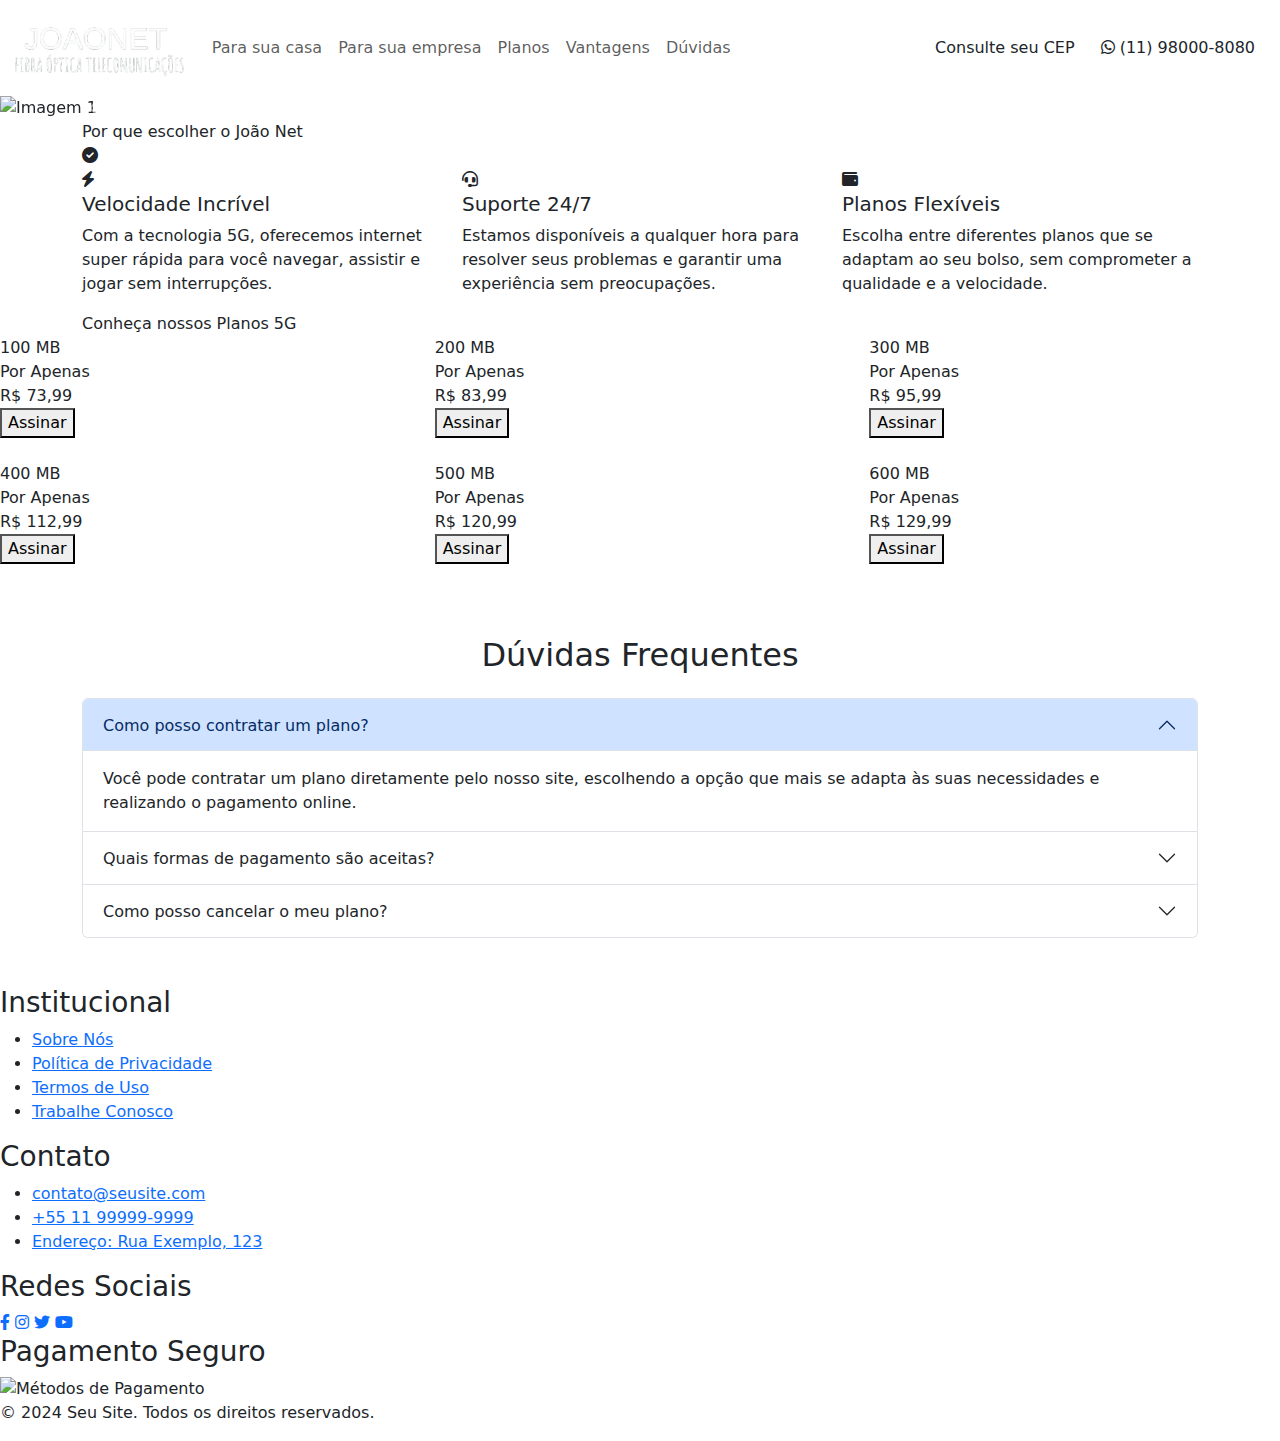
==== site-pacote-internet/src/main/resources/static/index.html @ 07263a7a "seção de Vantagem e Dúvidas" ====
<!DOCTYPE html>
<html lang="pt-BR">

<head>
    <meta charset="UTF-8">
    <meta name="viewport" content="width=device-width, initial-scale=1.0">
    <title>João Net</title>
    <link rel="stylesheet" href="/css/style.css">
    <link rel="stylesheet" href="https://cdnjs.cloudflare.com/ajax/libs/font-awesome/6.0.0/css/all.min.css">
    <link href="https://cdn.jsdelivr.net/npm/bootstrap@5.3.0/dist/css/bootstrap.min.css" rel="stylesheet">
    <link href="https://fonts.googleapis.com/css2?family=Passion+One:wght@400;700&display=swap" rel="stylesheet">
    <link rel="stylesheet" href="https://unpkg.com/leaflet@1.7.1/dist/leaflet.css" />
    <script src="https://unpkg.com/leaflet@1.7.1/dist/leaflet.js"></script>
</head>

<body>
<header>
    <nav class="navbar navbar-expand-lg ">
        <div class="container-fluid">
            <a class="navbar-brand" href="#">
                <img src="img/logo2.png" alt="Sua Marca" style="height: 70px;">

            </a>


            <button class="navbar-toggler" type="button" data-bs-toggle="collapse" data-bs-target="#navbarNav" aria-controls="navbarNav" aria-expanded="false" aria-label="Toggle navigation">
                <span class="navbar-toggler-icon"></span>
            </button>

            <!-- Itens de navegação -->
            <div class="collapse navbar-collapse" id="navbarNav">
                <ul class="navbar-nav ml-auto">
                    <li class="nav-item">
                        <a class="nav-link" href="#">Para sua casa</a>
                    </li>
                    <li class="nav-item">
                        <a class="nav-link" href="#">Para sua empresa</a>
                    </li>
                    <li class="nav-item dropdown">
                        <a class="nav-link" href="#conheca" >Planos</a>
                    </li>
                    <li class="nav-item">
                        <a class="nav-link" href="#">Vantagens</a>
                    </li>
                    <li class="nav-item">
                        <a class="nav-link" href="#">Dúvidas</a>
                    </li>
                </ul>
            </div>

            <!-- Parte direita com o botão e WhatsApp -->
            <div class="d-flex">
                <button class="btn nav-phone" id="abrirPopup">Consulte seu CEP</button>
                <a href="https://wa.me/5511980008080" class="btn nav-whatsapp"><i class="fab fa-whatsapp"></i> (11) 98000-8080</a>
            </div>
        </div>
    </nav>

    <!-- Adicione o script do Bootstrap e do Popper.js -->
    <script src="https://cdnjs.cloudflare.com/ajax/libs/popper.js/2.10.2/umd/popper.min.js"></script>
    <script src="https://stackpath.bootstrapcdn.com/bootstrap/4.5.2/js/bootstrap.min.js"></script>
    <div class="navbar-underline"></div>

</header>

<!-- Popup -->
<div id="popupCep" class="popup" style="display: none;">
    <div class="popup-conteudo">
        <span class="fechar" id="fecharPopup">&times;</span>
        <h2>Consulte seu CEP</h2>
        <form id="formCep">
            <label for="cep">Digite seu CEP:</label>
            <input type="text" id="cepPopup" name="cep" required>
            <button type="submit" class="btn-buscar">Buscar</button>
        </form>
        <div id="mapa" style="width: 100%; height: 300px;"></div>
    </div>
</div>
<!-- Carrossel Bootstrap -->
<div id="carouselExampleIndicators" class="carousel slide" data-bs-ride="carousel">
    <div class="carousel-indicators">
        <button type="button" data-bs-target="#carouselExampleIndicators" data-bs-slide-to="0" class="active"
                aria-current="true" aria-label="Slide 1"></button>
        <button type="button" data-bs-target="#carouselExampleIndicators" data-bs-slide-to="1" aria-label="Slide 2"></button>
        <button type="button" data-bs-target="#carouselExampleIndicators" data-bs-slide-to="2" aria-label="Slide 3"></button>
    </div>
    <div class="carousel-inner">
        <div class="carousel-item active">
            <img src="/img/imgVisual.jpeg" class="d-block w-100" alt="Imagem 1">
        </div>
        <div class="carousel-item">
            <img src="/img/banner-sua-casa-1.png" class="d-block w-100" alt="Imagem 2">
        </div>
        <div class="carousel-item">
            <img src="/img/slide04.jpg" class="d-block w-100" alt="Imagem 3">
        </div>
    </div>
    <button class="carousel-control-prev" type="button" data-bs-target="#carouselExampleIndicators" data-bs-slide="prev">
        <span class="carousel-control-prev-icon" aria-hidden="true"></span>
        <span class="visually-hidden">Previous</span>
    </button>
    <button class="carousel-control-next" type="button" data-bs-target="#carouselExampleIndicators" data-bs-slide="next">
        <span class="carousel-control-next-icon" aria-hidden="true"></span>
        <span class="visually-hidden">Next</span>
    </button>
</div>

<!-- Seção Vantagens -->
<div id="vantagens" class="vantagens">
    <div class="container">
        <div class="box">
            <div class="box-content">
                <div class="titulo-container">
                    <span class="titulo-parte1">Por que escolher o</span>
                    <span class="titulo-parte2">João Net</span>
                </div>
            </div>
            <div class="box-icon">
                <i class="fas fa-check-circle"></i>
            </div>
        </div>

        <div class="row">
            <div class="col-md-4">
                <div class="vantagem-item">
                    <i class="fas fa-bolt"></i>
                    <h5>Velocidade Incrível</h5>
                    <p>Com a tecnologia 5G, oferecemos internet super rápida para você navegar, assistir e jogar sem interrupções.</p>
                </div>
            </div>
            <div class="col-md-4">
                <div class="vantagem-item">
                    <i class="fas fa-headset"></i>
                    <h5>Suporte 24/7</h5>
                    <p>Estamos disponíveis a qualquer hora para resolver seus problemas e garantir uma experiência sem preocupações.</p>
                </div>
            </div>
            <div class="col-md-4">
                <div class="vantagem-item">
                    <i class="fas fa-wallet"></i>
                    <h5>Planos Flexíveis</h5>
                    <p>Escolha entre diferentes planos que se adaptam ao seu bolso, sem comprometer a qualidade e a velocidade.</p>
                </div>
            </div>
        </div>
    </div>
</div>


<!-- Seção Conheça nossos Planos 5G -->
<div id="conheca" class="planos-5g">
    <div class="container">
        <div class="box">
            <div class="box-content">
                <div class="titulo-container">
                    <span class="titulo-parte1">Conheça nossos</span>
                    <span class="titulo-parte2">Planos 5G</span>
                </div>
            </div>
            <div class="box-icon"></div>
        </div>
    </div>
</div>

<!-- Cards de Planos -->
<div class="container-card">
    <div class="row">
        <div class="col-md-4 mb-4">
            <div class="card-plano">
                <div class="card-cabecalho">
                    <div class="texto-velocidade">
                        <span class="numero">100</span>
                        <span class="unidade">MB </span>
                    </div>
                </div>
                <div class="card-preco-container">
                    <div class="texto-preco">Por Apenas</div>
                </div>
                <div class="card-descricao">
                    <div class="preco">
                        <span class="preco-simbolo">R$</span>
                        <span class="preco-valor">73,99</span>
                    </div>
                </div>
                <a href="cadastro.html">
                    <button class="botao-assinar">Assinar</button>
                </a>
            </div>
        </div>
        <div class="col-md-4 mb-4">
            <div class="card-plano">
                <div class="card-cabecalho">
                    <div class="texto-velocidade">
                        <span class="numero">200</span>
                        <span class="unidade">MB</span>
                    </div>
                </div>
                <div class="card-preco-container">
                    <div class="texto-preco">Por Apenas</div>
                </div>
                <div class="card-descricao">
                    <div class="preco">
                        <span class="preco-simbolo">R$</span>
                        <span class="preco-valor">83,99</span>
                    </div>
                </div>
                <a href="cadastro.html">
                    <button class="botao-assinar">Assinar</button>
                </a>
            </div>
        </div>
        <div class="col-md-4 mb-4">
            <div class="card-plano">
                <div class="card-cabecalho">
                    <div class="texto-velocidade">
                        <span class="numero">300</span>
                        <span class="unidade">MB</span>
                    </div>
                </div>
                <div class="card-preco-container">
                    <div class="texto-preco">Por Apenas</div>
                </div>
                <div class="card-descricao">
                    <div class="preco">
                        <span class="preco-simbolo">R$</span>
                        <span class="preco-valor">95,99</span>
                    </div>
                </div>
                <a href="cadastro.html">
                    <button class="botao-assinar">Assinar</button>
                </a>
            </div>
        </div>
    </div>
    <div class="row">
        <div class="col-md-4 mb-4">
            <div class="card-plano">
                <div class="card-cabecalho">
                    <div class="texto-velocidade">
                        <span class="numero">400</span>
                        <span class="unidade">MB</span>
                    </div>
                </div>
                <div class="card-preco-container">
                    <div class="texto-preco">Por Apenas</div>
                </div>
                <div class="card-descricao">
                    <div class="preco">
                        <span class="preco-simbolo">R$</span>
                        <span class="preco-valor">112,99</span>
                    </div>
                </div>
                <a href="cadastro.html">
                    <button class="botao-assinar">Assinar</button>
                </a>
            </div>
        </div>
        <div class="col-md-4 mb-4">
            <div class="card-plano">
                <div class="card-cabecalho">
                    <div class="texto-velocidade">
                        <span class="numero">500</span>
                        <span class="unidade">MB</span>
                    </div>
                </div>
                <div class="card-preco-container">
                    <div class="texto-preco">Por Apenas</div>
                </div>
                <div class="card-descricao">
                    <div class="preco">
                        <span class="preco-simbolo">R$</span>
                        <span class="preco-valor">120,99</span>
                    </div>
                </div>
                <a href="cadastro.html">
                    <button class="botao-assinar">Assinar</button>
                </a>
            </div>
        </div>
        <div class="col-md-4 mb-4">
            <div class="card-plano">
                <div class="card-cabecalho">
                    <div class="texto-velocidade">
                        <span class="numero">600</span>
                        <span class="unidade">MB</span>
                    </div>
                </div>
                <div class="card-preco-container">
                    <div class="texto-preco">Por Apenas</div>
                </div>
                <div class="card-descricao">
                    <div class="preco">
                        <span class="preco-simbolo">R$</span>
                        <span class="preco-valor">129,99</span>
                    </div>
                </div>
                <a href="cadastro.html">
                    <button class="botao-assinar">Assinar</button>
                </a>
            </div>
        </div>
    </div>
</div>

<!-- Dúvidas -->
<section id="duvidas" class="duvidas py-5">
    <div class="container">
        <h2 class="text-center mb-4">Dúvidas Frequentes</h2>
        <div class="accordion" id="accordionDúvidas">
            <div class="accordion-item">
                <h2 class="accordion-header" id="headingOne">
                    <button class="accordion-button" type="button" data-bs-toggle="collapse" data-bs-target="#collapseOne" aria-expanded="true" aria-controls="collapseOne">
                        Como posso contratar um plano?
                    </button>
                </h2>
                <div id="collapseOne" class="accordion-collapse collapse show" aria-labelledby="headingOne" data-bs-parent="#accordionDúvidas">
                    <div class="accordion-body">
                        Você pode contratar um plano diretamente pelo nosso site, escolhendo a opção que mais se adapta às suas necessidades e realizando o pagamento online.
                    </div>
                </div>
            </div>
            <div class="accordion-item">
                <h2 class="accordion-header" id="headingTwo">
                    <button class="accordion-button collapsed" type="button" data-bs-toggle="collapse" data-bs-target="#collapseTwo" aria-expanded="false" aria-controls="collapseTwo">
                        Quais formas de pagamento são aceitas?
                    </button>
                </h2>
                <div id="collapseTwo" class="accordion-collapse collapse" aria-labelledby="headingTwo" data-bs-parent="#accordionDúvidas">
                    <div class="accordion-body">
                        Aceitamos pagamentos via cartão de crédito, débito e transferência bancária.
                    </div>
                </div>
            </div>
            <div class="accordion-item">
                <h2 class="accordion-header" id="headingThree">
                    <button class="accordion-button collapsed" type="button" data-bs-toggle="collapse" data-bs-target="#collapseThree" aria-expanded="false" aria-controls="collapseThree">
                        Como posso cancelar o meu plano?
                    </button>
                </h2>
                <div id="collapseThree" class="accordion-collapse collapse" aria-labelledby="headingThree" data-bs-parent="#accordionDúvidas">
                    <div class="accordion-body">
                        O cancelamento pode ser feito através da sua área de cliente, na seção "Meus Planos", ou entrando em contato com nosso suporte.
                    </div>
                </div>
            </div>
        </div>
    </div>
</section>

<footer class="site-footer">
    <div class="footer-container">
        <div class="footer-column">
            <h3>Institucional</h3>
            <ul>
                <li><a href="#">Sobre Nós</a></li>
                <li><a href="#">Política de Privacidade</a></li>
                <li><a href="#">Termos de Uso</a></li>
                <li><a href="#">Trabalhe Conosco</a></li>
            </ul>
        </div>
        <div class="footer-column">
            <h3>Contato</h3>
            <ul>
                <li><a href="mailto:contato@seusite.com">contato@seusite.com</a></li>
                <li><a href="tel:+5511999999999">+55 11 99999-9999</a></li>
                <li><a href="#">Endereço: Rua Exemplo, 123</a></li>
            </ul>
        </div>
        <div class="footer-column">
            <h3>Redes Sociais</h3>
            <div class="social-icons">
                <a href="#"><i class="fab fa-facebook-f"></i></a>
                <a href="#"><i class="fab fa-instagram"></i></a>
                <a href="#"><i class="fab fa-twitter"></i></a>
                <a href="#"><i class="fab fa-youtube"></i></a>
            </div>
        </div>
        <div class="footer-column">
            <h3>Pagamento Seguro</h3>
            <img class="img_Pag" src="https://bookshoplivrosbr.com.br/wp-content/webp-express/webp-images/uploads/2020/06/compra-segura.png.webp" alt="Métodos de Pagamento">
        </div>
    </div>
    <div class="footer-bottom">
        <p>&copy; 2024 Seu Site. Todos os direitos reservados.</p>
    </div>
</footer>

<script src="https://cdn.jsdelivr.net/npm/bootstrap@5.3.0/dist/js/bootstrap.bundle.min.js"></script>
<script src="/js/scriptPopUp.js"></script>
</body>

</html>
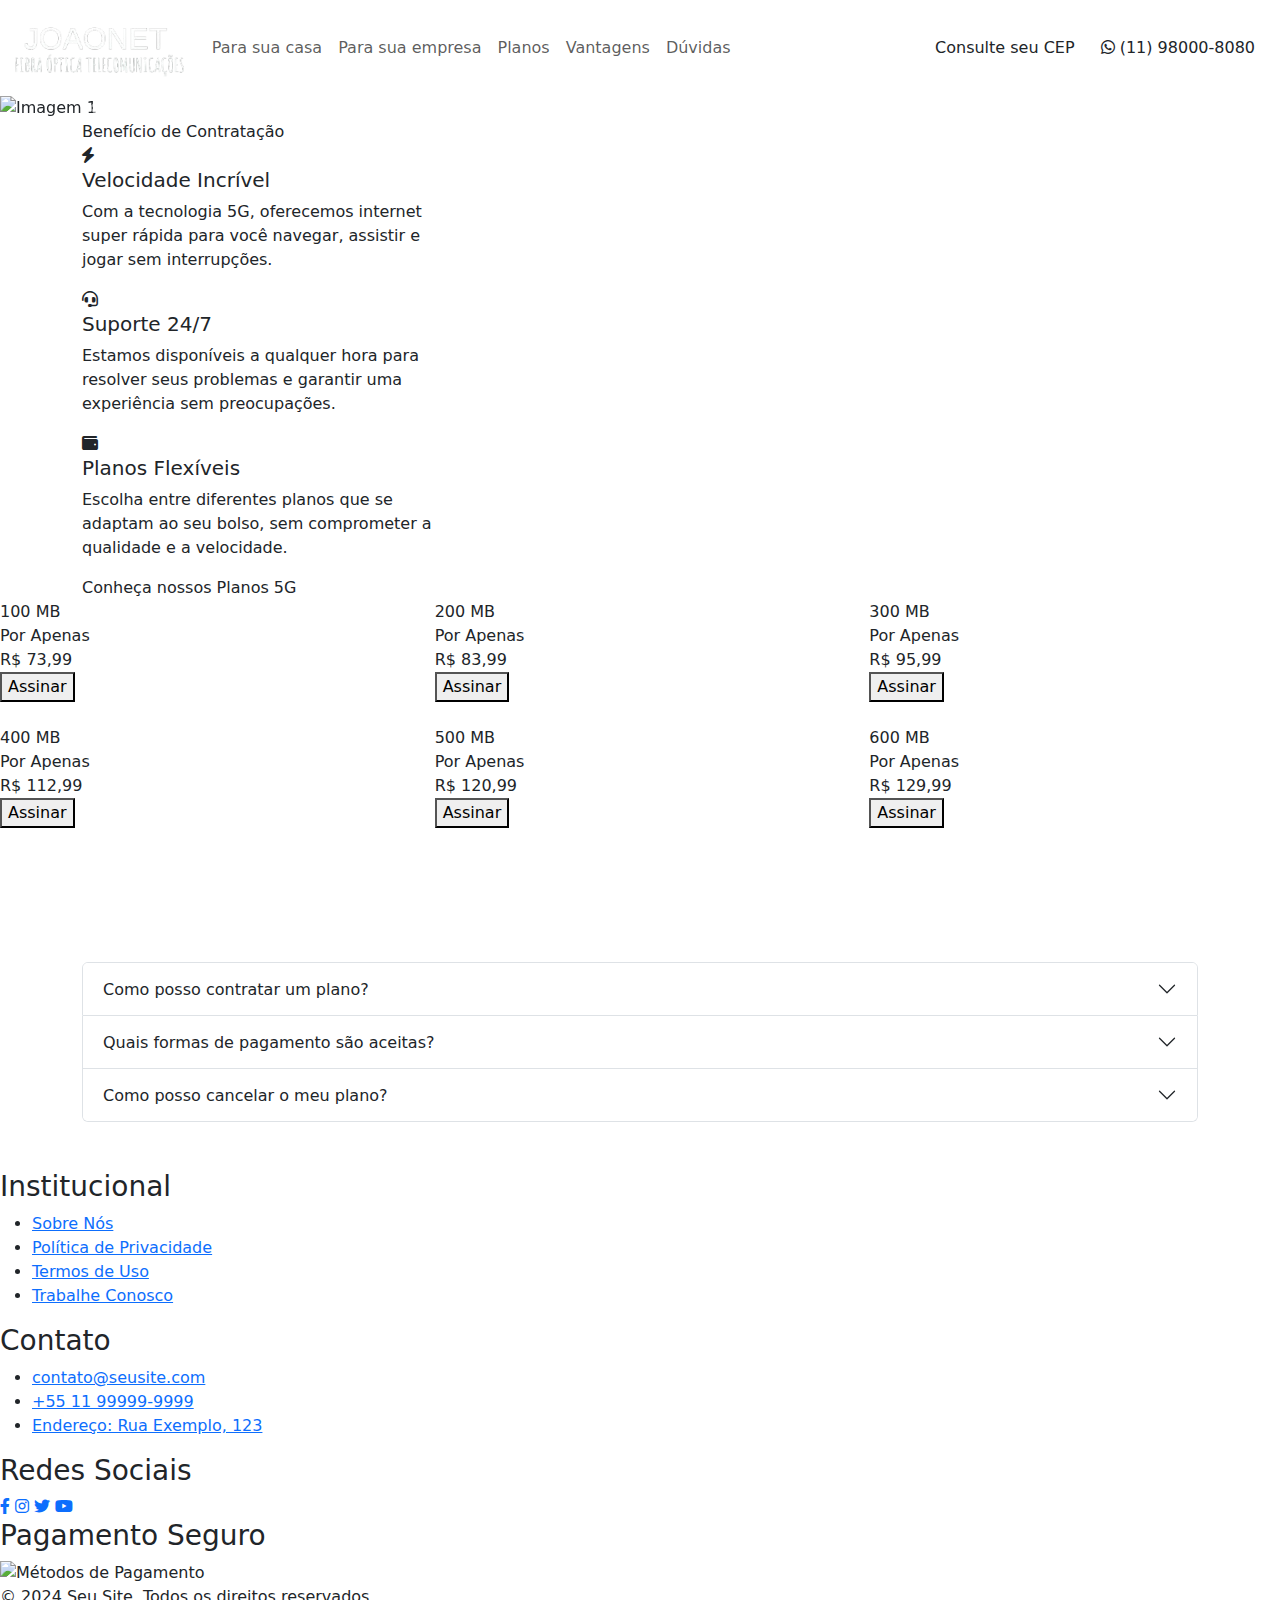
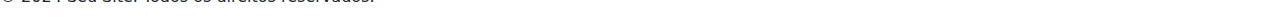
==== commit 028c13ae: "alterações no layout dos beneficios" ====
--- a/site-pacote-internet/src/main/resources/static/index.html
+++ b/site-pacote-internet/src/main/resources/static/index.html
@@ -40,10 +40,10 @@
                         <a class="nav-link" href="#conheca" >Planos</a>
                     </li>
                     <li class="nav-item">
-                        <a class="nav-link" href="#">Vantagens</a>
+                        <a class="nav-link" href="#vantagens">Vantagens</a>
                     </li>
                     <li class="nav-item">
-                        <a class="nav-link" href="#">Dúvidas</a>
+                        <a class="nav-link" href="#duvidas">Dúvidas</a>
                     </li>
                 </ul>
             </div>
@@ -105,22 +105,18 @@
     </button>
 </div>
 
-<!-- Seção Vantagens -->
 <div id="vantagens" class="vantagens">
     <div class="container">
         <div class="box">
             <div class="box-content">
                 <div class="titulo-container">
-                    <span class="titulo-parte1">Por que escolher o</span>
-                    <span class="titulo-parte2">João Net</span>
-                </div>
-            </div>
-            <div class="box-icon">
-                <i class="fas fa-check-circle"></i>
-            </div>
-        </div>
-
-        <div class="row">
+                    <span class="titulo-parte2">Benefício de Contratação</span>
+                </div>
+            </div>
+        </div>
+
+        <!-- Novo contêiner para agrupar os itens -->
+        <div class="vantagens-container">
             <div class="col-md-4">
                 <div class="vantagem-item">
                     <i class="fas fa-bolt"></i>
@@ -305,15 +301,15 @@
 <!-- Dúvidas -->
 <section id="duvidas" class="duvidas py-5">
     <div class="container">
-        <h2 class="text-center mb-4">Dúvidas Frequentes</h2>
+        <h2 class="text-center mb-4" style="color: white;">Dúvidas Frequentes</h2>
         <div class="accordion" id="accordionDúvidas">
             <div class="accordion-item">
                 <h2 class="accordion-header" id="headingOne">
-                    <button class="accordion-button" type="button" data-bs-toggle="collapse" data-bs-target="#collapseOne" aria-expanded="true" aria-controls="collapseOne">
+                    <button class="accordion-button collapsed" type="button" data-bs-toggle="collapse" data-bs-target="#collapseOne" aria-expanded="false" aria-controls="collapseOne">
                         Como posso contratar um plano?
                     </button>
                 </h2>
-                <div id="collapseOne" class="accordion-collapse collapse show" aria-labelledby="headingOne" data-bs-parent="#accordionDúvidas">
+                <div id="collapseOne" class="accordion-collapse collapse" aria-labelledby="headingOne" data-bs-parent="#accordionDúvidas">
                     <div class="accordion-body">
                         Você pode contratar um plano diretamente pelo nosso site, escolhendo a opção que mais se adapta às suas necessidades e realizando o pagamento online.
                     </div>
@@ -346,6 +342,27 @@
         </div>
     </div>
 </section>
+
+<script>
+    document.addEventListener("DOMContentLoaded", function () {
+        let accordionHeaders = document.querySelectorAll(".accordion-header");
+
+        accordionHeaders.forEach(header => {
+            let button = header.querySelector("button");
+            let targetId = button.getAttribute("data-bs-target");
+            let collapseItem = new bootstrap.Collapse(targetId, { toggle: false });
+
+            header.addEventListener("mouseover", function () {
+                collapseItem.show();
+            });
+
+            header.addEventListener("mouseleave", function () {
+                collapseItem.hide();
+            });
+        });
+    });
+</script>
+
 
 <footer class="site-footer">
     <div class="footer-container">
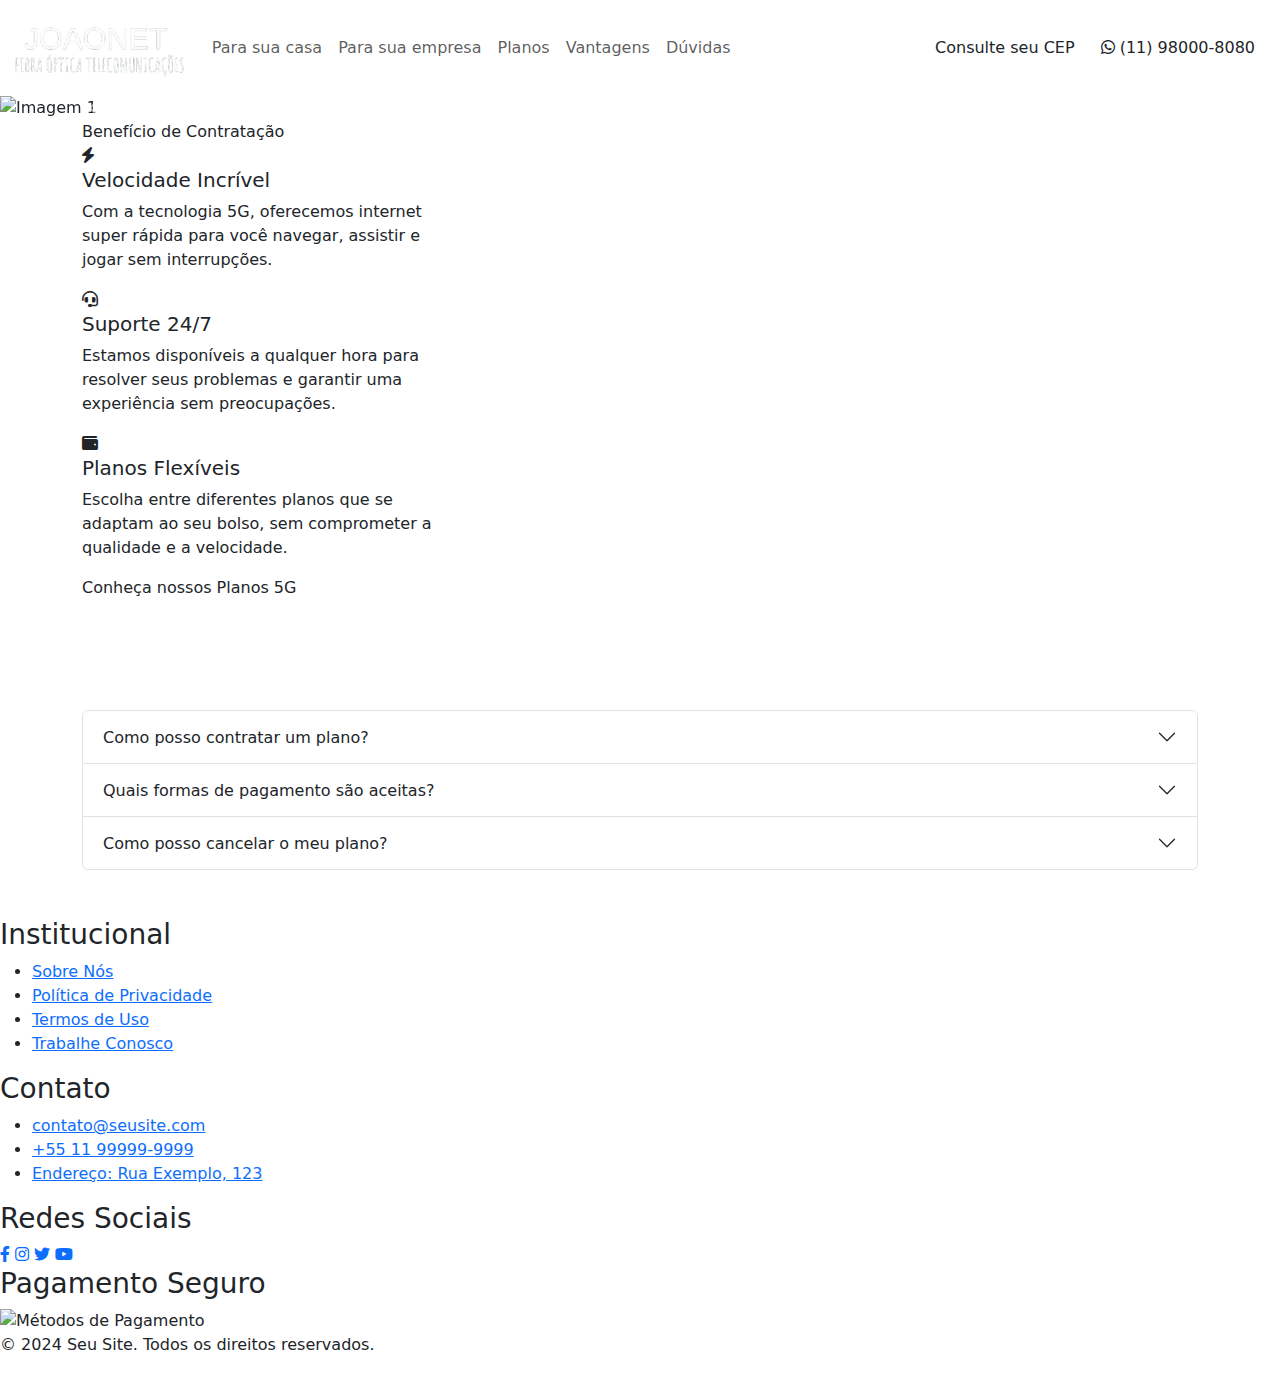
==== commit dd8a6afc: "atualização dos Card's" ====
--- a/site-pacote-internet/src/main/resources/static/index.html
+++ b/site-pacote-internet/src/main/resources/static/index.html
@@ -160,143 +160,11 @@
 
 <!-- Cards de Planos -->
 <div class="container-card">
-    <div class="row">
-        <div class="col-md-4 mb-4">
-            <div class="card-plano">
-                <div class="card-cabecalho">
-                    <div class="texto-velocidade">
-                        <span class="numero">100</span>
-                        <span class="unidade">MB </span>
-                    </div>
-                </div>
-                <div class="card-preco-container">
-                    <div class="texto-preco">Por Apenas</div>
-                </div>
-                <div class="card-descricao">
-                    <div class="preco">
-                        <span class="preco-simbolo">R$</span>
-                        <span class="preco-valor">73,99</span>
-                    </div>
-                </div>
-                <a href="cadastro.html">
-                    <button class="botao-assinar">Assinar</button>
-                </a>
-            </div>
-        </div>
-        <div class="col-md-4 mb-4">
-            <div class="card-plano">
-                <div class="card-cabecalho">
-                    <div class="texto-velocidade">
-                        <span class="numero">200</span>
-                        <span class="unidade">MB</span>
-                    </div>
-                </div>
-                <div class="card-preco-container">
-                    <div class="texto-preco">Por Apenas</div>
-                </div>
-                <div class="card-descricao">
-                    <div class="preco">
-                        <span class="preco-simbolo">R$</span>
-                        <span class="preco-valor">83,99</span>
-                    </div>
-                </div>
-                <a href="cadastro.html">
-                    <button class="botao-assinar">Assinar</button>
-                </a>
-            </div>
-        </div>
-        <div class="col-md-4 mb-4">
-            <div class="card-plano">
-                <div class="card-cabecalho">
-                    <div class="texto-velocidade">
-                        <span class="numero">300</span>
-                        <span class="unidade">MB</span>
-                    </div>
-                </div>
-                <div class="card-preco-container">
-                    <div class="texto-preco">Por Apenas</div>
-                </div>
-                <div class="card-descricao">
-                    <div class="preco">
-                        <span class="preco-simbolo">R$</span>
-                        <span class="preco-valor">95,99</span>
-                    </div>
-                </div>
-                <a href="cadastro.html">
-                    <button class="botao-assinar">Assinar</button>
-                </a>
-            </div>
-        </div>
-    </div>
-    <div class="row">
-        <div class="col-md-4 mb-4">
-            <div class="card-plano">
-                <div class="card-cabecalho">
-                    <div class="texto-velocidade">
-                        <span class="numero">400</span>
-                        <span class="unidade">MB</span>
-                    </div>
-                </div>
-                <div class="card-preco-container">
-                    <div class="texto-preco">Por Apenas</div>
-                </div>
-                <div class="card-descricao">
-                    <div class="preco">
-                        <span class="preco-simbolo">R$</span>
-                        <span class="preco-valor">112,99</span>
-                    </div>
-                </div>
-                <a href="cadastro.html">
-                    <button class="botao-assinar">Assinar</button>
-                </a>
-            </div>
-        </div>
-        <div class="col-md-4 mb-4">
-            <div class="card-plano">
-                <div class="card-cabecalho">
-                    <div class="texto-velocidade">
-                        <span class="numero">500</span>
-                        <span class="unidade">MB</span>
-                    </div>
-                </div>
-                <div class="card-preco-container">
-                    <div class="texto-preco">Por Apenas</div>
-                </div>
-                <div class="card-descricao">
-                    <div class="preco">
-                        <span class="preco-simbolo">R$</span>
-                        <span class="preco-valor">120,99</span>
-                    </div>
-                </div>
-                <a href="cadastro.html">
-                    <button class="botao-assinar">Assinar</button>
-                </a>
-            </div>
-        </div>
-        <div class="col-md-4 mb-4">
-            <div class="card-plano">
-                <div class="card-cabecalho">
-                    <div class="texto-velocidade">
-                        <span class="numero">600</span>
-                        <span class="unidade">MB</span>
-                    </div>
-                </div>
-                <div class="card-preco-container">
-                    <div class="texto-preco">Por Apenas</div>
-                </div>
-                <div class="card-descricao">
-                    <div class="preco">
-                        <span class="preco-simbolo">R$</span>
-                        <span class="preco-valor">129,99</span>
-                    </div>
-                </div>
-                <a href="cadastro.html">
-                    <button class="botao-assinar">Assinar</button>
-                </a>
-            </div>
-        </div>
-    </div>
-</div>
+    <div class="row" id="planos-container">
+        <!-- Os cards de planos serão inseridos dinamicamente aqui -->
+    </div>
+</div>
+
 
 <!-- Dúvidas -->
 <section id="duvidas" class="duvidas py-5">
@@ -403,7 +271,8 @@
 </footer>
 
 <script src="https://cdn.jsdelivr.net/npm/bootstrap@5.3.0/dist/js/bootstrap.bundle.min.js"></script>
-<script src="/js/scriptPopUp.js"></script>
+<script src="js/scriptPopUp.js"></script>
+<script src="js/scriptCard.js"></script>
 </body>
 
 </html>
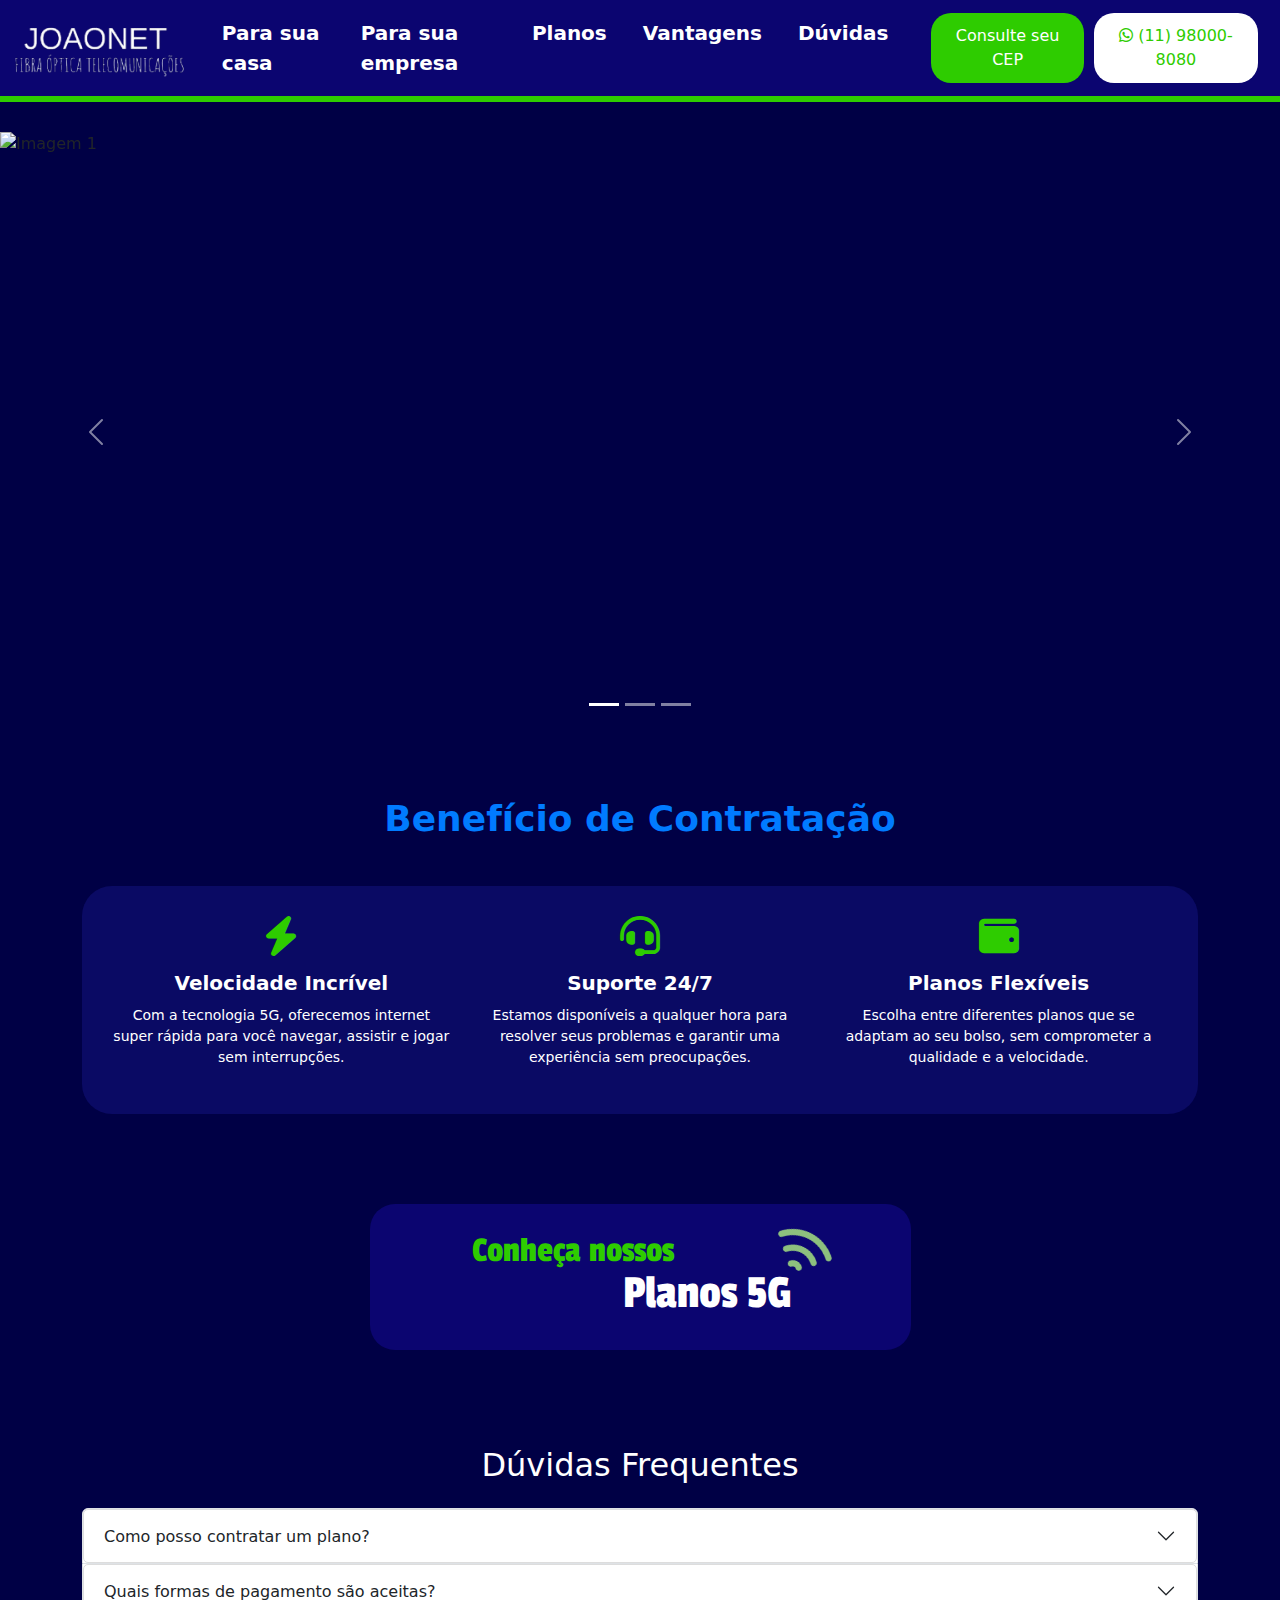
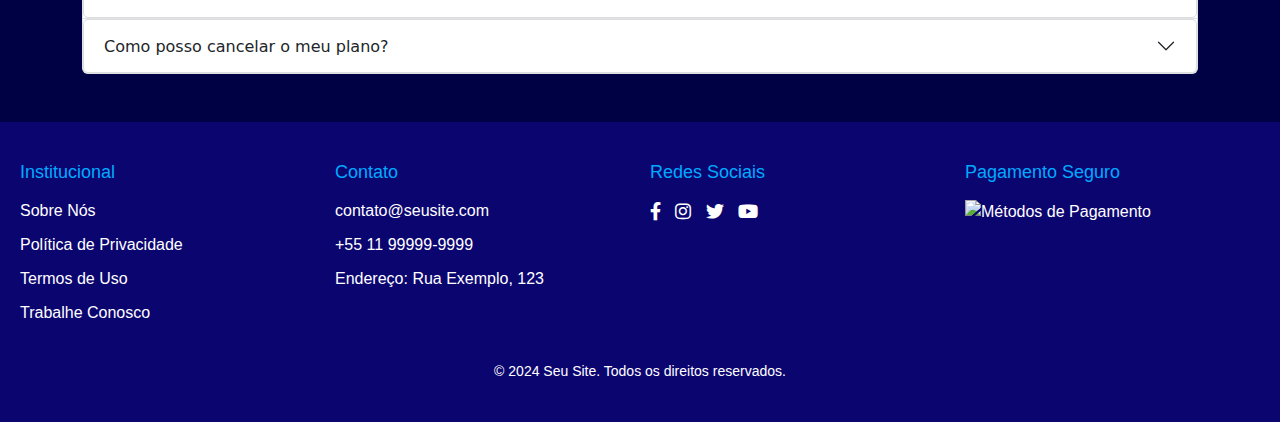
==== commit ed550406: "Add de mascaras em campos numéricos e correções" ====
--- a/site-pacote-internet/src/main/resources/static/index.html
+++ b/site-pacote-internet/src/main/resources/static/index.html
@@ -5,7 +5,7 @@
     <meta charset="UTF-8">
     <meta name="viewport" content="width=device-width, initial-scale=1.0">
     <title>João Net</title>
-    <link rel="stylesheet" href="/css/style.css">
+    <link rel="stylesheet" href="css/style.css">
     <link rel="stylesheet" href="https://cdnjs.cloudflare.com/ajax/libs/font-awesome/6.0.0/css/all.min.css">
     <link href="https://cdn.jsdelivr.net/npm/bootstrap@5.3.0/dist/css/bootstrap.min.css" rel="stylesheet">
     <link href="https://fonts.googleapis.com/css2?family=Passion+One:wght@400;700&display=swap" rel="stylesheet">
@@ -74,6 +74,8 @@
             <button type="submit" class="btn-buscar">Buscar</button>
         </form>
         <div id="mapa" style="width: 100%; height: 300px;"></div>
+        <!-- Área para exibir a mensagem -->
+        <p id="mensagem"></p>
     </div>
 </div>
 <!-- Carrossel Bootstrap -->
@@ -158,9 +160,8 @@
     </div>
 </div>
 
-<!-- Cards de Planos -->
-<div class="container-card">
-    <div class="row" id="planos-container">
+<div class="container mt-5">
+    <div class="row justify-content-center" id="planos-container">
         <!-- Os cards de planos serão inseridos dinamicamente aqui -->
     </div>
 </div>
--- a/site-pacote-internet/src/main/resources/static/css/style.css
+++ b/site-pacote-internet/src/main/resources/static/css/style.css
@@ -0,0 +1,731 @@
+body {
+    margin: 0;
+    font-size: 16px;
+    font-family: Passion One, sans-serif;
+    background-color: #000045 !important;
+    color: #f0f0f0;
+}
+
+.navbar {
+    display: flex;
+    justify-content: center;
+    align-items: center;
+    padding: 10px 30px;
+    background-color: #0B0570;
+    position: relative;
+}
+
+.navbar-left {
+    margin-right: auto;
+    padding-left: 30px;
+}
+
+.navbar-right {
+    margin-left: auto;
+}
+
+.nav-item {
+    color: white;
+    text-decoration: none;
+    font-weight: bold;
+    font-size: 20px;
+    margin-right: 30px;
+}
+
+.navbar-underline {
+    background-color: #2ECC00;
+    height: 6px;
+    width: 100%;
+}
+
+.navbar-sub {
+    display: flex;
+    justify-content: center;
+    align-items: center;
+    padding: 10px 30px;
+    background-color: #0B0570;
+}
+
+.navbar-sub-left, .navbar-sub-right {
+    display: flex;
+    align-items: center;
+}
+
+.navbar-sub-left {
+    margin-right: auto;
+}
+
+.navbar-sub-right {
+    margin-left: auto;
+}
+
+.navbar-nav {
+    --bs-nav-link-color: unset !important;
+    --bs-nav-link-hover-color: unset !important;
+    --bs-nav-link-disabled-color: unset !important;
+}
+
+.nav-sub-item {
+    color: white;
+    text-decoration: none;
+    font-weight: bold;
+    font-size: 18px;
+    margin-right: 30px;
+}
+
+.nav-sub-item:hover {
+    text-decoration: underline;
+}
+
+.nav-phone,
+.nav-whatsapp {
+    display: flex;
+    align-items: center;
+    padding: 10px 20px;
+    border-radius: 20px;
+    text-decoration: none;
+    color: white;
+    margin-left: 25px;
+    font-size: 18px;
+}
+
+.nav-phone {
+    background-color: #2ECC00 !important;
+    color: #fff !important;
+}
+
+.nav-whatsapp {
+    background-color: #ffffff !important;
+    color: #2ECC00 !important;
+}
+
+.nav-whatsapp i {
+    color: #2ECC00;
+}
+
+.btn {
+    padding: 10px 20px !important;
+    border-radius: 20px !important;
+    text-decoration: none !important;
+}
+
+.navbar-toggler {
+    color: #FFFFFF !important;
+}
+
+.carousel {
+    position: relative;
+    width: 100%;
+    overflow: hidden;
+    margin-top: 30px;
+}
+
+.carousel-inner img {
+    height: 600px;
+    object-fit: cover;
+    width: 100%;
+}
+
+.vantagens {
+    background-color: #000045;
+    padding: 60px 0;
+}
+
+.vantagens .titulo-container {
+    text-align: center;
+    margin-bottom: 40px;
+}
+
+.vantagens .titulo-parte1 {
+    font-size: 24px;
+    font-weight: bold;
+    color: #fff;
+}
+
+.vantagens .titulo-parte2 {
+    font-size: 36px;
+    font-weight: bold;
+    color: #007bff;
+}
+
+.vantagens-container {
+    background-color: #0A0A64;
+    border-radius: 30px;
+    padding: 20px;
+    display: flex;
+    justify-content: space-around;
+    align-items: center;
+}
+
+.vantagem-item {
+    background: none;
+    border: none;
+    color: white;
+    text-align: center;
+    padding: 10px;
+}
+
+.vantagem-item h5 {
+    color: #2ECC00;
+    font-weight: bold;
+}
+
+.vantagem-item i {
+    font-size: 30px;
+    color: #2ECC00;
+    margin-bottom: 10px;
+}
+
+.vantagens .vantagem-item i {
+    font-size: 40px;
+    color: #2ECC00;
+    margin-bottom: 15px;
+}
+
+.vantagens .vantagem-item h5 {
+    font-size: 20px;
+    font-weight: bold;
+    color: #fff;
+    margin-bottom: 10px;
+}
+
+.vantagens .vantagem-item p {
+    color: #fff;
+    font-size: 14px;
+}
+
+.duvidas {
+    background-color: #000045;
+    padding: 3rem 0;
+}
+
+.duvidas .accordion-button {
+    background-color: #fff;
+    border: 1px solid #ddd;
+    border-radius: 5px;
+}
+
+.duvidas .accordion-button:not(.collapsed) {
+    background-color: #007bff;
+    color: #fff;
+    border-color: #007bff;
+}
+
+.duvidas .accordion-body {
+    background-color: #fff;
+    border: 1px solid #ddd;
+    border-radius: 5px;
+}
+
+.planos-5g {
+    display: flex;
+    justify-content: center;
+    margin: 30px 0;
+}
+
+.planos-5g .container {
+    width: 100%;
+    max-width: 565px;
+    position: relative;
+}
+
+.planos-5g .box {
+    background-color: rgba(11, 5, 112, 1);
+    border-radius: 25px;
+    position: relative;
+    padding: 20px;
+    text-align: center;
+}
+
+.planos-5g .box-content {
+    position: relative;
+}
+
+.planos-5g .titulo-container {
+    display: flex;
+    flex-direction: column;
+    align-items: center;
+    font-family: 'Passion One', sans-serif;
+}
+
+.planos-5g .titulo-parte1 {
+    font-size: 36px;
+    color: #2ECC00;
+    margin-bottom: -20px;
+    margin-right: 135px;
+}
+
+.planos-5g .titulo-parte2 {
+    font-size: 48px;
+    color: #fff;
+    margin-left: 135px;
+}
+
+.planos-5g .box-icon {
+    width: 100px;
+    height: 80px;
+    background: url('../img/v39_27.png') no-repeat center center;
+    background-size: cover;
+    position: absolute;
+    top: 0;
+    right: 55px;
+    border-radius: 30px;
+    transform: rotate(27.36deg);
+}
+
+.container-card {
+    display: flex;
+    flex-wrap: wrap;
+    justify-content: center;
+    gap: 30px;
+    padding: 20px;
+}
+
+.row > * {
+    padding-left: calc(var(--bs-gutter-x) * 3.1) !important;
+}
+
+.card-plano {
+    width: 260px;
+    height: 400px;
+    background: rgba(98,179,244,1);
+    border: 6px solid rgba(255,255,255,1);
+    border-radius: 30px;
+    overflow: hidden;
+    position: relative;
+    box-shadow: 0px 4px 4px rgba(0, 0, 0, 0.25);
+    padding: 20px;
+    display: flex;
+    flex-direction: column;
+    align-items: center;
+    margin-bottom: 20px;
+}
+
+.container-card > .card-plano:last-child {
+    margin-right: 0;
+}
+
+.card-cabecalho {
+    width: 260px;
+    height: 50px;
+    background: rgba(255,255,255,1);
+    border-radius: 30px;
+    box-shadow: 0px 4px 4px rgba(0, 0, 0, 0.25);
+    position: absolute;
+    top: 0;
+    left: 0;
+    display: flex;
+    justify-content: center;
+    align-items: center;
+}
+
+.texto-velocidade {
+    font-family: Passion One, sans-serif;
+    font-weight: Regular;
+    font-size: 28px;
+    text-align: center;
+}
+
+.texto-velocidade .numero {
+    color: #2ECC00;
+    font-family: Passion One, sans-serif;
+    font-size: 32px;
+}
+
+.texto-velocidade .unidade {
+    color: #62B3F4;
+}
+
+.card-preco-container {
+    width: 220px;
+    height: 50px;
+    background: rgba(35,53,156,1);
+    border-radius: 30px;
+    position: absolute;
+    top: 60px;
+    left: calc(50% - 110px);
+    display: flex;
+    justify-content: center;
+    align-items: center;
+}
+
+.texto-preco {
+    color: #62b3f4;
+    font-family: Passion One, sans-serif;
+    font-weight: Regular;
+    font-size: 22px;
+    text-align: center;
+}
+
+.card-descricao {
+    width: 220px;
+    height: 80px;
+    position: absolute;
+    top: 120px;
+    left: calc(50% - 110px);
+    text-align: center;
+}
+
+.preco {
+    display: flex;
+    flex-direction: column;
+    align-items: center;
+    position: relative;
+    margin-top: 50px;
+}
+
+.preco-simbolo {
+    color: #394aab;
+    font-size: 35px;
+    position: absolute;
+    top: -25px;
+    left: 15px;
+    font-family: Passion One, sans-serif;
+}
+
+.preco-valor {
+    color: #FFFFFF;
+    font-size: 45px;
+    margin-left: 0;
+    font-family: Passion One, sans-serif;
+}
+
+.botao-assinar {
+    width: 120px;
+    height: 45px;
+    position: absolute;
+    top: 290px;
+    left: calc(50% - 60px);
+    background-color: white;
+    color: #2ECC00;
+    font-family: Passion One, sans-serif;
+    font-weight: bold;
+    font-size: 18px;
+    border: none;
+    border-radius: 20px;
+    cursor: pointer;
+    display: flex;
+    justify-content: center;
+    align-items: center;
+}
+
+.botao-assinar:hover {
+    background-color: #f0f0f0;
+}
+
+.popup {
+    display: none;
+    position: fixed;
+    top: 0;
+    left: 0;
+    width: 100%;
+    height: 100%;
+    background-color: rgba(0, 0, 0, 0.7);
+    justify-content: center;
+    align-items: center;
+    z-index: 1000;
+}
+
+.popup-conteudo {
+    background-color: #0B0570;
+    padding: 30px;
+    border-radius: 15px;
+    width: 100%;
+    max-width: 600px;
+    box-shadow: 0 4px 8px rgba(0, 0, 0, 0.3);
+    font-family: 'Passion One', sans-serif;
+    color: #f0f0f0;
+}
+
+.popup h2 {
+    font-size: 28px;
+    color: #2ECC00;
+    text-align: center;
+    margin-bottom: 20px;
+}
+
+.popup label {
+    display: block;
+    font-size: 16px;
+    color: #f0f0f0;
+    margin-bottom: 10px;
+}
+
+.popup input[type="text"] {
+    width: 100%;
+    padding: 12px;
+    font-size: 16px;
+    border: 1px solid #2ECC00;
+    border-radius: 5px;
+    margin-bottom: 20px;
+    box-sizing: border-box;
+    background-color: #333;
+    color: #f0f0f0;
+}
+
+.popup button {
+    background-color: #2ECC00;
+    color: white;
+    padding: 12px 20px;
+    border: none;
+    border-radius: 5px;
+    cursor: pointer;
+    font-size: 16px;
+    width: 100%;
+    font-family: 'Passion One', sans-serif;
+}
+
+.popup button:hover {
+    background-color: #62b3f4;
+}
+
+.fechar {
+    font-size: 30px;
+    cursor: pointer;
+    position: absolute;
+    top: 10px;
+    right: 10px;
+    color: #f0f0f0;
+}
+
+.fechar:hover {
+    color: #2ECC00;
+}
+
+#mapa {
+    width: 100%;
+    height: 300px;
+    margin-top: 20px;
+    border-radius: 5px;
+}
+
+.btn-cep {
+    padding: 7px 20px;
+    font-size: 20px;
+    background-color: #2ECC00;
+    color: white;
+    border: none;
+    border-radius: 20px;
+    cursor: pointer;
+    text-align: center;
+    text-decoration: none;
+    display: inline-block;
+    font-family: Passion One, sans-serif;
+}
+
+.btn-cep:hover {
+    background-color: #62b3f4;
+}
+
+@media (max-width: 768px) {
+    .popup-conteudo {
+        padding: 20px;
+    }
+
+    .popup h2 {
+        font-size: 20px;
+    }
+
+    .popup input[type="text"] {
+        font-size: 14px;
+    }
+
+    .popup button {
+        font-size: 14px;
+    }
+
+    .btn-cep {
+        font-size: 14px;
+        padding: 8px 15px;
+    }
+}
+
+.navbar,
+.navbar-sub {
+    display: flex;
+    justify-content: space-between;
+    align-items: center;
+    padding: 10px 20px;
+}
+
+.nav-item,
+.nav-sub-item,
+.nav-login,
+.btn-cep,
+.nav-whatsapp {
+    margin: 0 10px;
+}
+
+.menu-toggle {
+    display: none;
+}
+
+.navbar-left,
+.navbar-right,
+.navbar-sub {
+    display: flex;
+}
+
+@media (max-width: 768px) {
+    .menu-toggle {
+        display: block;
+        cursor: pointer;
+        font-size: 24px;
+    }
+
+    .navbar-left,
+    .navbar-right,
+    .navbar-sub {
+        display: none;
+        flex-direction: column;
+        align-items: flex-start;
+        background-color: #fff;
+        padding: 20px;
+        position: absolute;
+        top: 60px;
+        left: 0;
+        width: 100%;
+        box-shadow: 0 4px 8px rgba(0, 0, 0, 0.1);
+        z-index: 1000;
+    }
+
+    .navbar-left.open,
+    .navbar-right.open,
+    .navbar-sub.open {
+        display: flex;
+    }
+}
+
+.img_Pag {
+    width: 150px;
+}
+
+.site-footer {
+    background-color: #0b0570;
+    color: #fff;
+    padding: 40px 20px;
+    font-family: Arial, sans-serif;
+}
+
+.footer-container {
+    display: flex;
+    flex-wrap: wrap;
+    justify-content: space-between;
+    gap: 20px;
+}
+
+.footer-column {
+    flex: 1;
+    min-width: 200px;
+}
+
+.footer-column h3 {
+    color: #00aaff;
+    margin-bottom: 15px;
+    font-size: 18px;
+}
+
+.footer-column ul {
+    list-style: none;
+    padding: 0;
+}
+
+.footer-column ul li {
+    margin-bottom: 10px;
+}
+
+.footer-column ul li a {
+    color: #fff;
+    text-decoration: none;
+    transition: color 0.3s;
+}
+
+.footer-column ul li a:hover {
+    color: #00aaff;
+}
+
+.social-icons a {
+    display: inline-block;
+    color: #fff;
+    font-size: 18px;
+    margin-right: 10px;
+    transition: color 0.3s;
+}
+
+.social-icons a:hover {
+    color: #00aaff;
+}
+
+.footer-bottom {
+    text-align: center;
+    margin-top: 20px;
+    font-size: 14px;
+}
+
+.footer-bottom p {
+    margin: 0;
+}
+
+@media (max-width: 768px) {
+    .footer-container {
+        flex-direction: column;
+        align-items: center;
+    }
+
+    .footer-column {
+        text-align: center;
+    }
+}
+
+@media (max-width: 768px) {
+    .navbar {
+        flex-direction: column;
+        padding: 10px;
+    }
+
+    .navbar-left, .navbar-right {
+        flex-direction: column;
+        align-items: center;
+        text-align: center;
+    }
+
+    .nav-item {
+        margin: 10px 0;
+        font-size: 18px;
+    }
+
+    .nav-login {
+        margin: 10px 0;
+        font-size: 16px;
+    }
+
+    .carousel-inner img {
+        height: auto;
+        max-height: 300px;
+    }
+
+    .container-card {
+        display: flex;
+        flex-direction: column;
+        gap: 15px;
+        padding: 25px;
+        justify-content: center;
+        align-items: center;
+    }
+
+    .card-plano {
+        width: 260px;
+        max-width: 100%;
+        margin: 0;
+    }
+
+    .footer-container {
+        flex-direction: column;
+        align-items: center;
+    }
+
+    .footer-column {
+        margin-bottom: 20px;
+        text-align: center;
+    }
+}
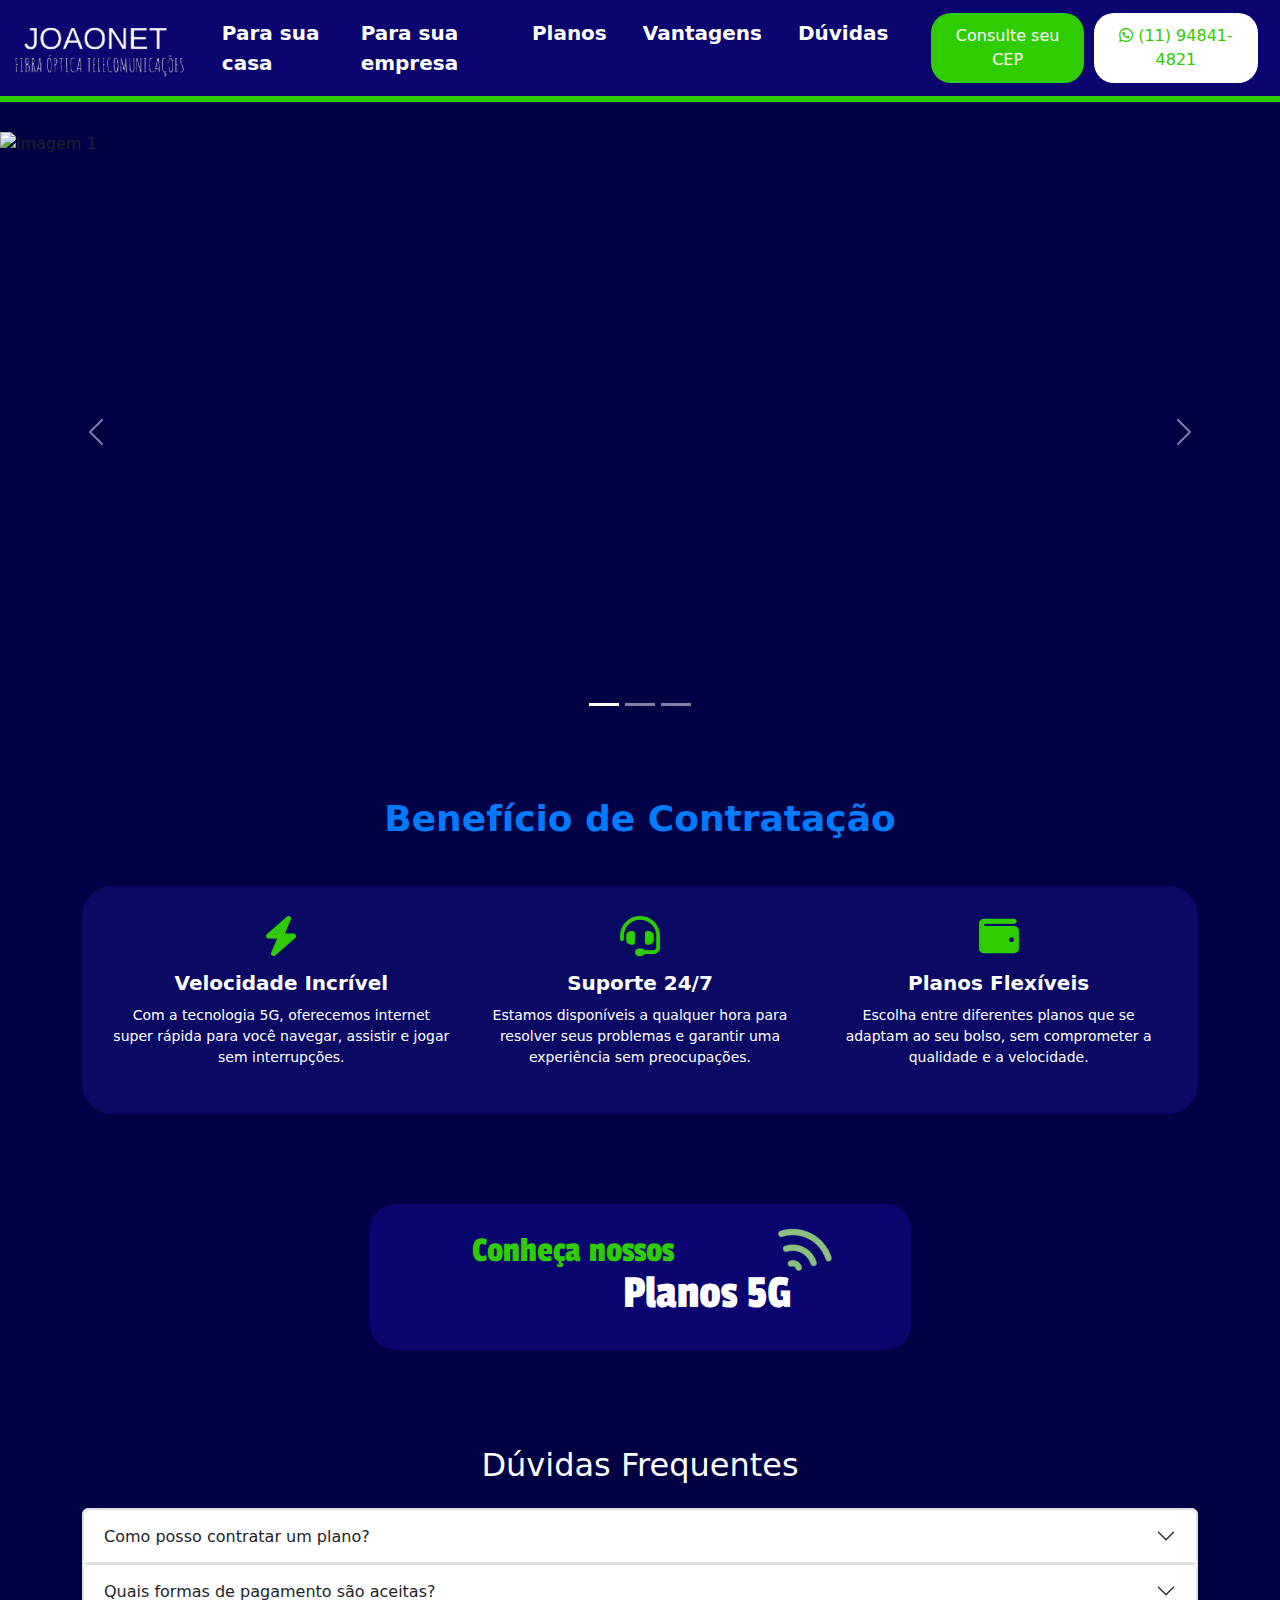
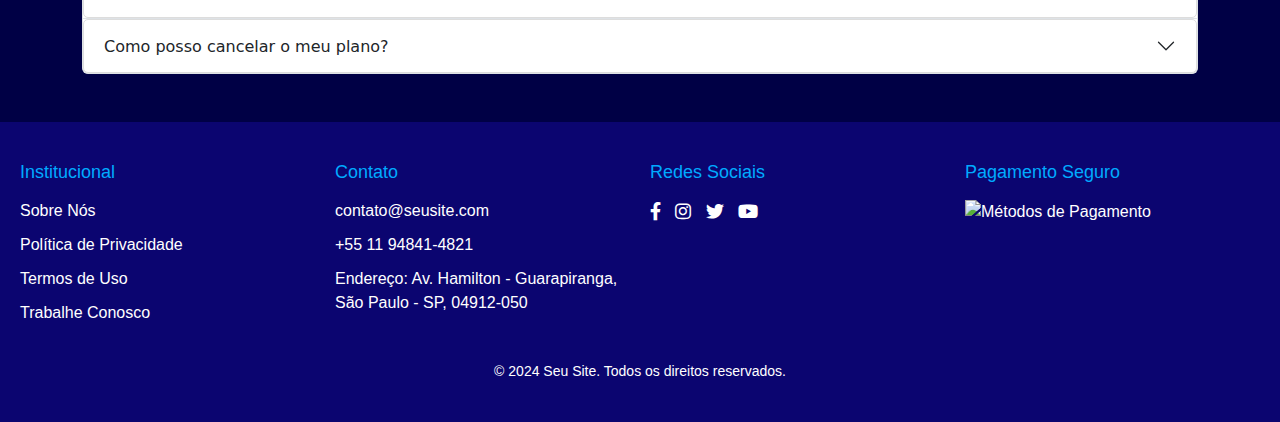
==== commit 279d6b6f: "ajuste nos dados da empresa" ====
--- a/site-pacote-internet/src/main/resources/static/index.html
+++ b/site-pacote-internet/src/main/resources/static/index.html
@@ -1,6 +1,5 @@
 <!DOCTYPE html>
 <html lang="pt-BR">
-
 <head>
     <meta charset="UTF-8">
     <meta name="viewport" content="width=device-width, initial-scale=1.0">
@@ -51,7 +50,7 @@
             <!-- Parte direita com o botão e WhatsApp -->
             <div class="d-flex">
                 <button class="btn nav-phone" id="abrirPopup">Consulte seu CEP</button>
-                <a href="https://wa.me/5511980008080" class="btn nav-whatsapp"><i class="fab fa-whatsapp"></i> (11) 98000-8080</a>
+                <a href="https://wa.me/5511948414821" class="btn nav-whatsapp"><i class="fab fa-whatsapp"></i> (11) 94841-4821</a>
             </div>
         </div>
     </nav>
@@ -248,8 +247,8 @@
             <h3>Contato</h3>
             <ul>
                 <li><a href="mailto:contato@seusite.com">contato@seusite.com</a></li>
-                <li><a href="tel:+5511999999999">+55 11 99999-9999</a></li>
-                <li><a href="#">Endereço: Rua Exemplo, 123</a></li>
+                <li><a href="tel:+5511999999999">+55 11 94841-4821</a></li>
+                <li><a href="#">Endereço: Av. Hamilton - Guarapiranga, São Paulo - SP, 04912-050</a></li>
             </ul>
         </div>
         <div class="footer-column">
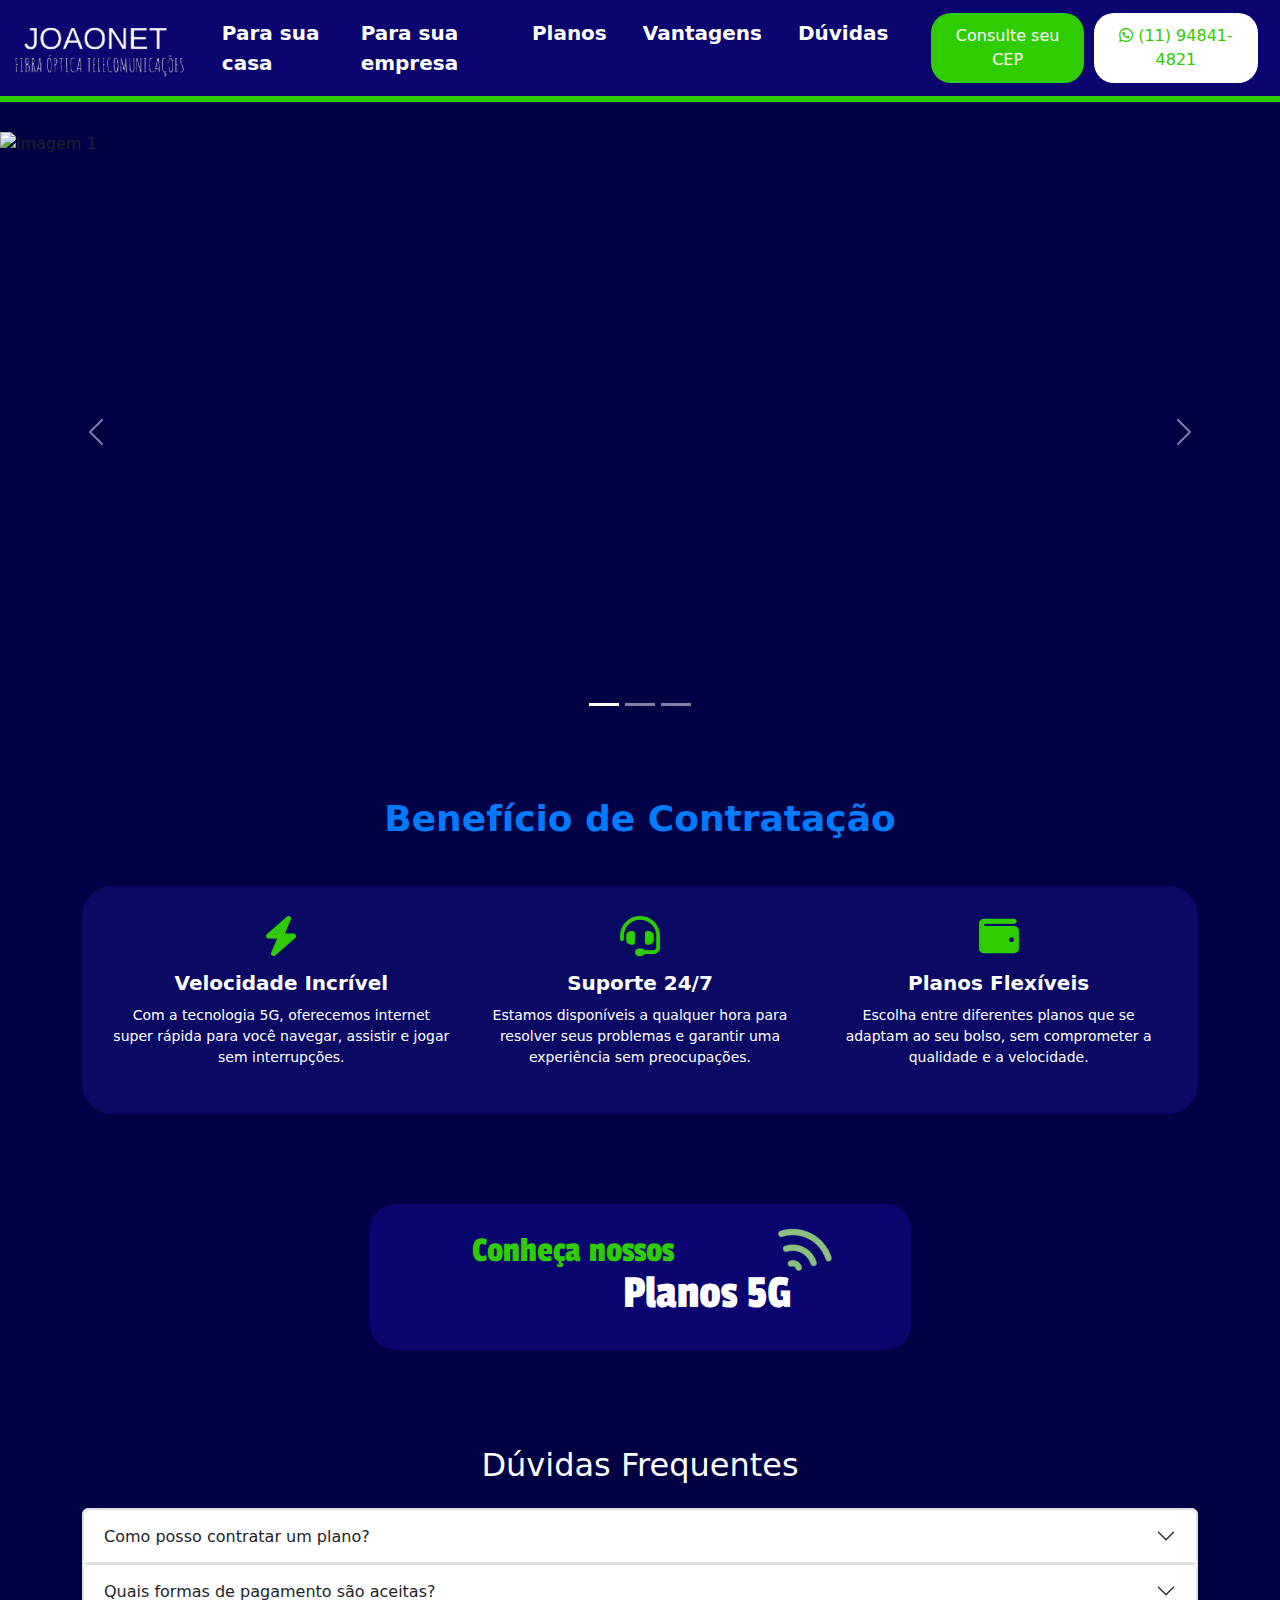
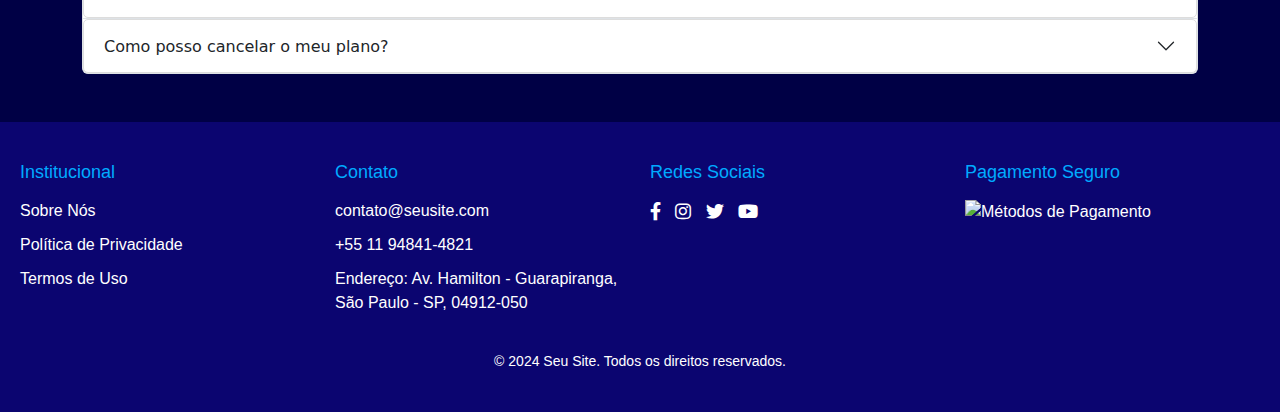
==== commit a8dbe14b: "Ajustes na mensagem de sucesso do cadastro" ====
--- a/site-pacote-internet/src/main/resources/static/index.html
+++ b/site-pacote-internet/src/main/resources/static/index.html
@@ -179,7 +179,7 @@
                 </h2>
                 <div id="collapseOne" class="accordion-collapse collapse" aria-labelledby="headingOne" data-bs-parent="#accordionDúvidas">
                     <div class="accordion-body">
-                        Você pode contratar um plano diretamente pelo nosso site, escolhendo a opção que mais se adapta às suas necessidades e realizando o pagamento online.
+                        Contrate o plano ideal para você diretamente em nosso site. Escolha a opção que melhor atende às suas necessidades, entre em contato conosco pelo WhatsApp e finalize o pagamento de forma rápida e fácil.
                     </div>
                 </div>
             </div>
@@ -203,7 +203,7 @@
                 </h2>
                 <div id="collapseThree" class="accordion-collapse collapse" aria-labelledby="headingThree" data-bs-parent="#accordionDúvidas">
                     <div class="accordion-body">
-                        O cancelamento pode ser feito através da sua área de cliente, na seção "Meus Planos", ou entrando em contato com nosso suporte.
+                        O cancelamento pode ser solicitado entrando em contato diretamente com nosso suporte via WhatsApp.
                     </div>
                 </div>
             </div>
@@ -240,7 +240,6 @@
                 <li><a href="#">Sobre Nós</a></li>
                 <li><a href="#">Política de Privacidade</a></li>
                 <li><a href="#">Termos de Uso</a></li>
-                <li><a href="#">Trabalhe Conosco</a></li>
             </ul>
         </div>
         <div class="footer-column">
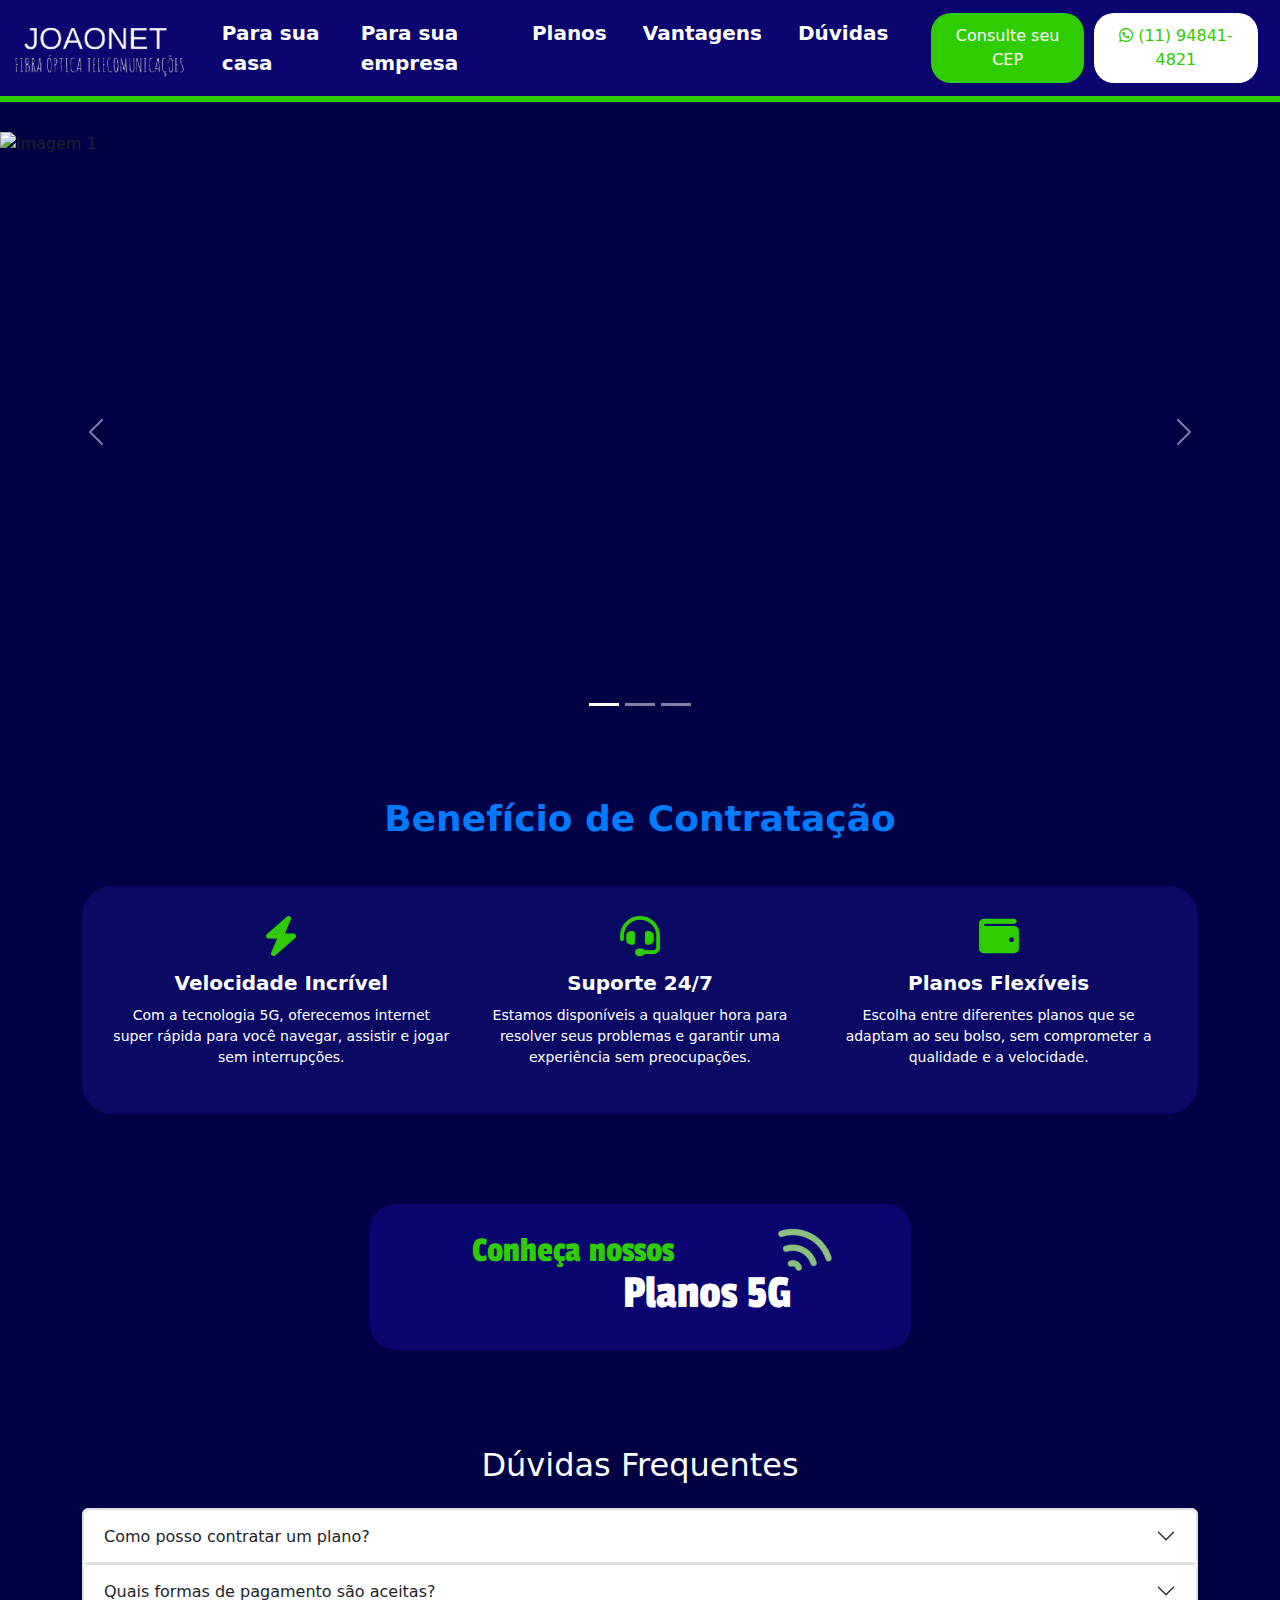
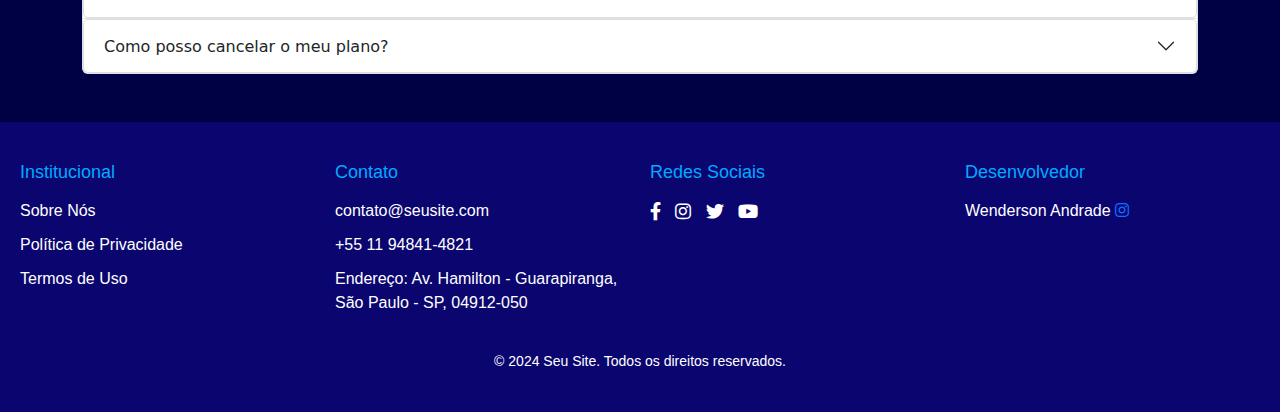
==== commit b853864b: "atualização no footer" ====
--- a/site-pacote-internet/src/main/resources/static/index.html
+++ b/site-pacote-internet/src/main/resources/static/index.html
@@ -260,8 +260,8 @@
             </div>
         </div>
         <div class="footer-column">
-            <h3>Pagamento Seguro</h3>
-            <img class="img_Pag" src="https://bookshoplivrosbr.com.br/wp-content/webp-express/webp-images/uploads/2020/06/compra-segura.png.webp" alt="Métodos de Pagamento">
+            <h3>Desenvolvedor</h3>
+            <p>Wenderson Andrade <a href="https://www.instagram.com/dinhox_77/"><i class="fab fa-instagram"></i></a></p>
         </div>
     </div>
     <div class="footer-bottom">
